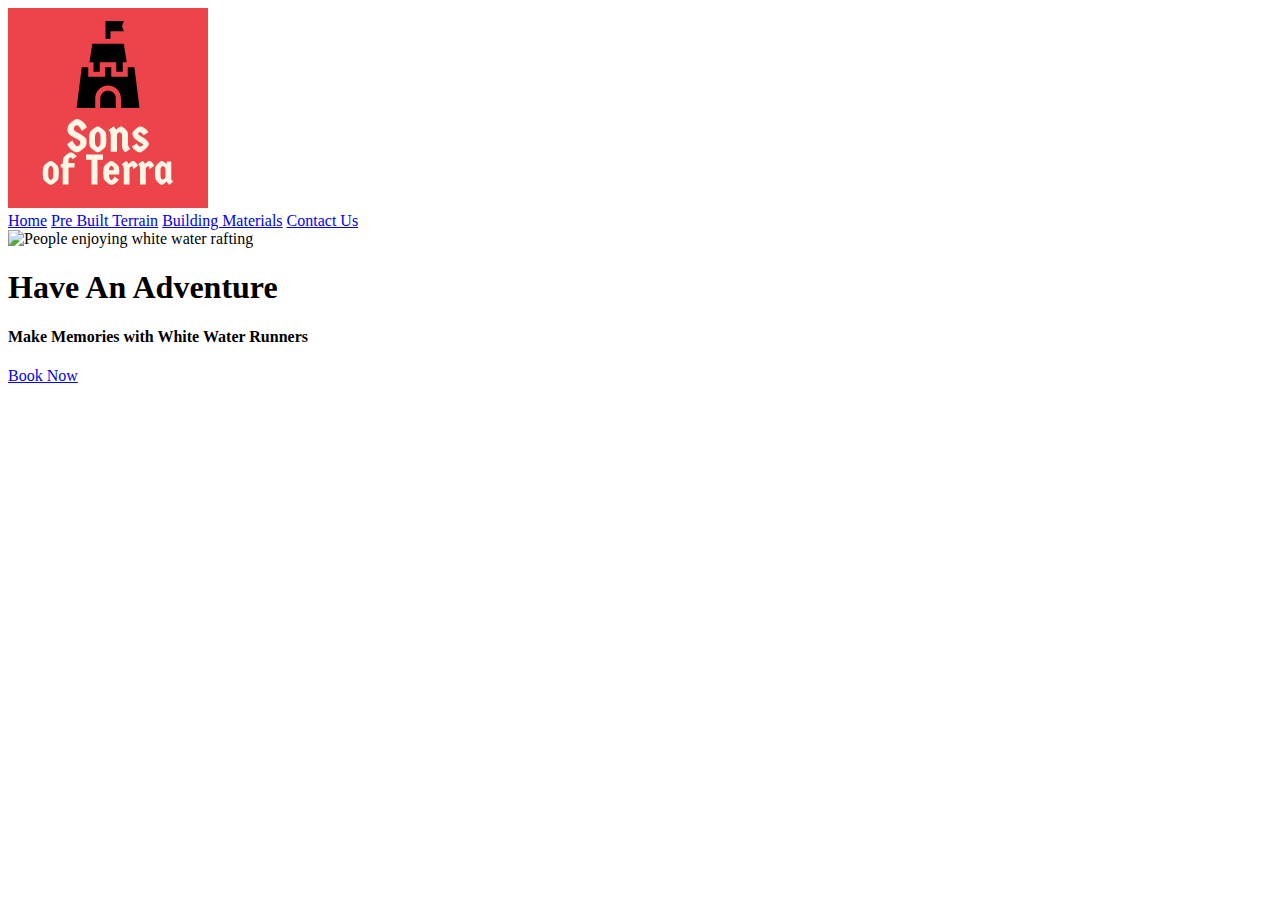
==== personal website/index.html @ 53945fc4 "Created html for contact us and personal site" ====
<!DOCTYPE html>
<html lang="en">
<head>
    <meta charset="UTF-8">
    <meta http-equiv="X-UA-Compatible" content="IE=edge">
    <meta name="viewport" content="width=device-width, initial-scale=1.0">
    <title>Sons of Terra</title>
</head>
<body>
    <div id="home content">
        <header>
            <a id="logo_link" href="index.html">
                <img class="logo" src="styles\images\logo.png" alt="Sons of Terra Logo">
            </a>
            <nav>
                <a href="index.html">Home</a>
                <a href="[#######]">Pre Built Terrain</a>
                <a href="[#######]">Building Materials</a>
                <a href="contact.html">Contact Us</a>
            </nav>
        </header>
        <div class="banner" id="hero">
            <div id="hero-box">
                <img id="hero-img" src="images/hero.png" alt="People enjoying white water rafting">
            </div>
            <section id="hero-msg">
                <h1 class="home-title">Have An Adventure</h1>
                <h4>Make Memories with White Water Runners</h4>
                <div class="button-box">
                    <a class="book" href="contactus.html">Book Now</a>
                </div>
            </section>
        </div>
    </div>
</body>
</html>
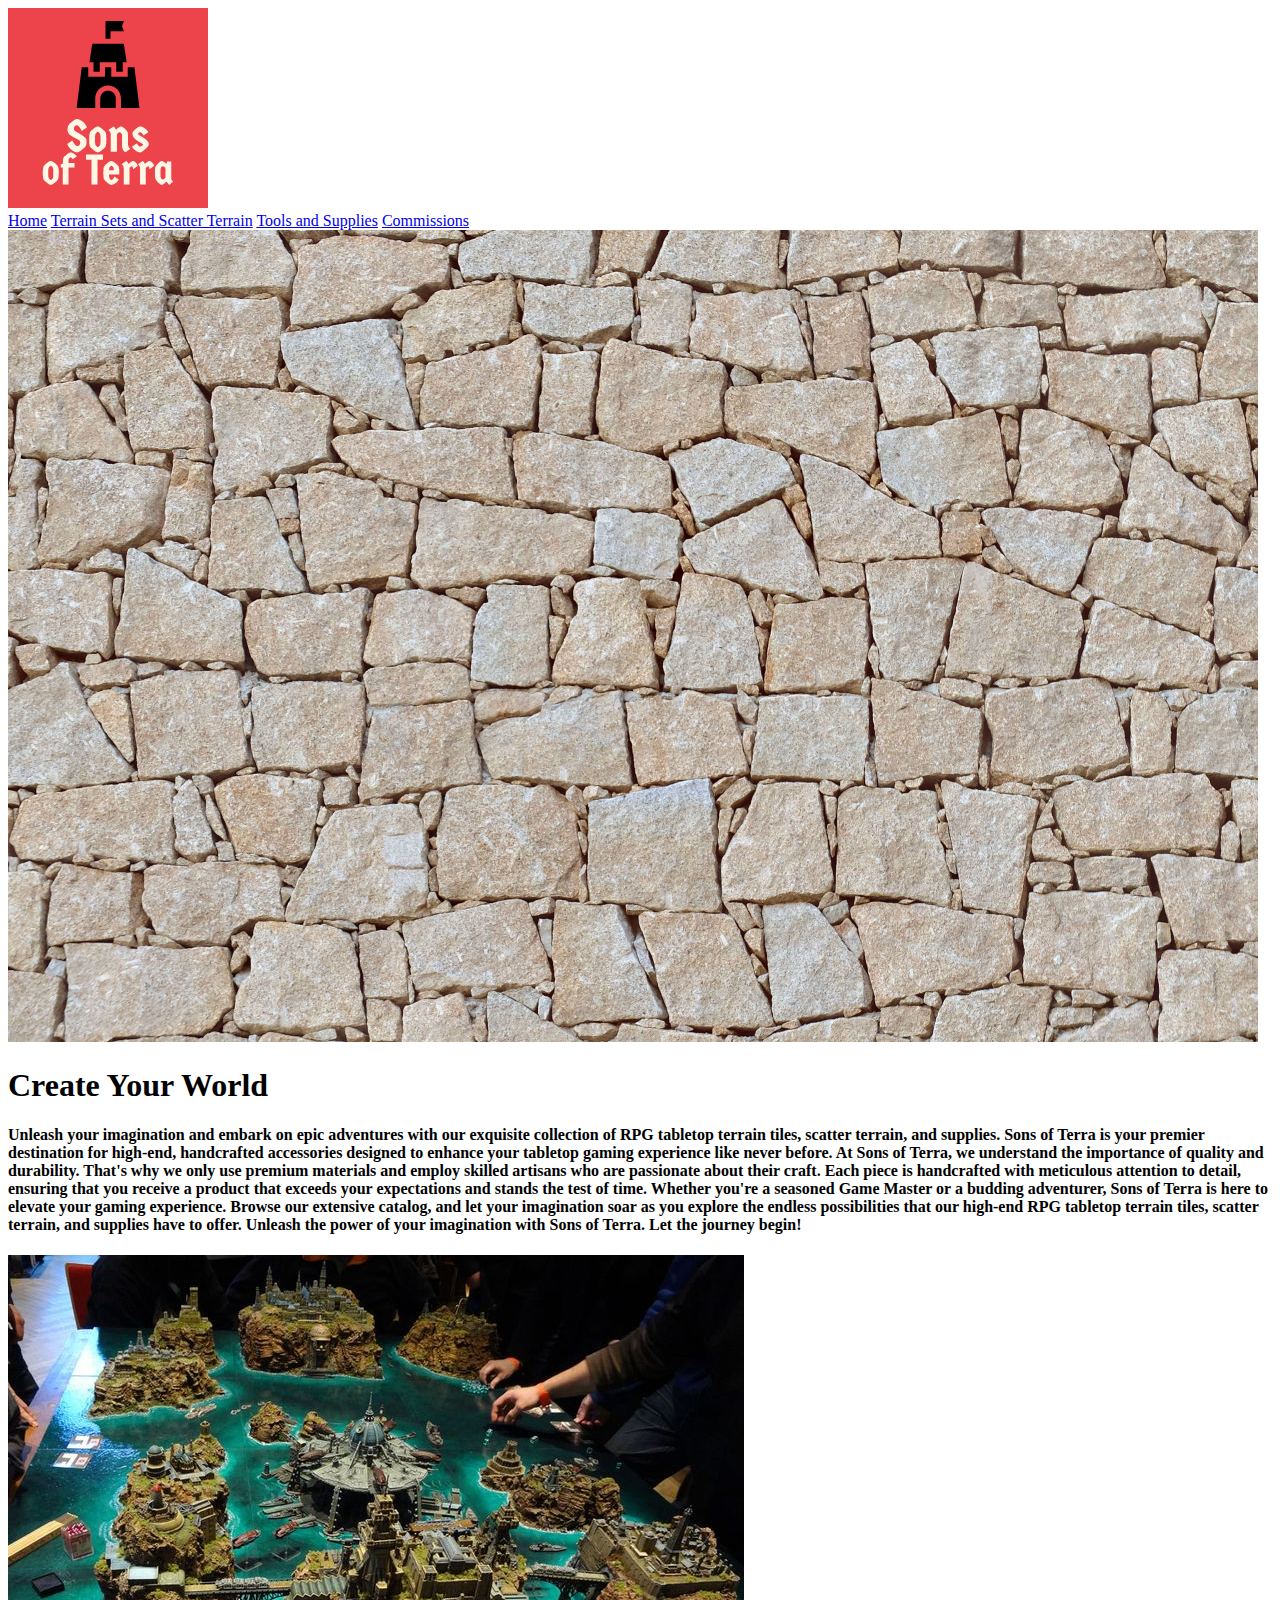
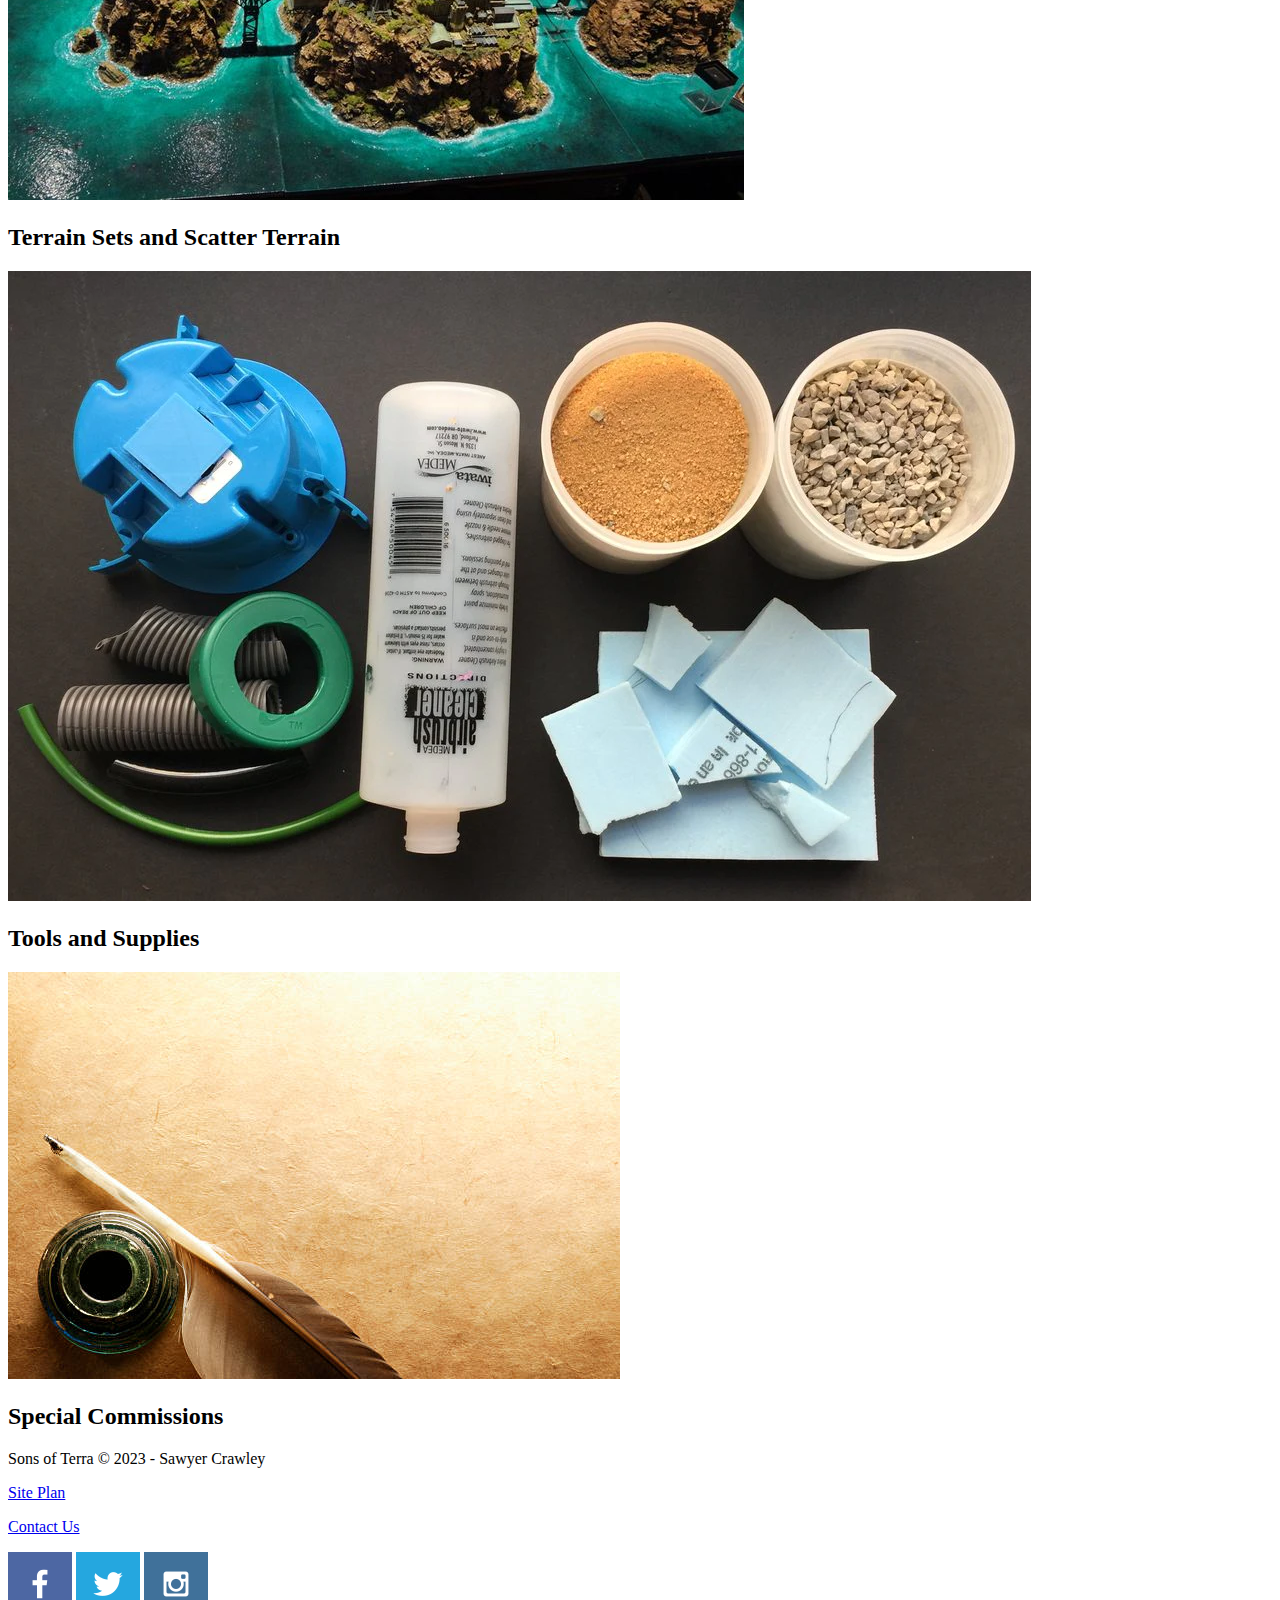
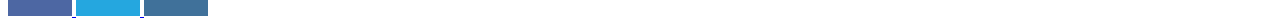
==== commit 073fd3bb: "Finished html for home page and added contact us" ====
--- a/personal website/index.html
+++ b/personal website/index.html
@@ -14,23 +14,58 @@
             </a>
             <nav>
                 <a href="index.html">Home</a>
-                <a href="[#######]">Pre Built Terrain</a>
-                <a href="[#######]">Building Materials</a>
-                <a href="contact.html">Contact Us</a>
+                <a href="[#######]">Terrain Sets and Scatter Terrain</a>
+                <a href="[#######]">Tools and Supplies</a>
+                <a href="contactus.html">Commissions</a>
             </nav>
         </header>
         <div class="banner" id="hero">
             <div id="hero-box">
-                <img id="hero-img" src="images/hero.png" alt="People enjoying white water rafting">
+                <img id="hero-img" src="styles\images\dry-stone-wall.jpg" alt="Dry stone wall">
             </div>
             <section id="hero-msg">
-                <h1 class="home-title">Have An Adventure</h1>
-                <h4>Make Memories with White Water Runners</h4>
-                <div class="button-box">
-                    <a class="book" href="contactus.html">Book Now</a>
+                <h1 class="home-title">Create Your World</h1>
+                <h4>Unleash your imagination and embark on epic adventures with our exquisite collection of RPG tabletop terrain tiles, 
+                    scatter terrain, and supplies. Sons of Terra is your premier destination for high-end, handcrafted accessories designed 
+                    to enhance your tabletop gaming experience like never before. At Sons of Terra, we understand the importance of quality 
+                    and durability. That's why we only use premium materials and employ skilled artisans who are passionate about their craft. 
+                    Each piece is handcrafted with meticulous attention to detail, ensuring that you receive a product that exceeds your 
+                    expectations and stands the test of time. Whether you're a seasoned Game Master or a budding adventurer, Sons of Terra 
+                    is here to elevate your gaming experience. Browse our extensive catalog, and let your imagination soar as you explore the 
+                    endless possibilities that our high-end RPG tabletop terrain tiles, scatter terrain, and supplies have to offer. Unleash 
+                    the power of your imagination with Sons of Terra. Let the journey begin! </h4>
                 </div>
             </section>
         </div>
+        <main>
+            <section class="pre built terrain-card">
+                <img class="card-img" src="styles\images\terrain-set-card.jpg" alt="modular island terrain">
+                <h2>Terrain Sets and Scatter Terrain</h2>
+            </section>
+            <section class="building materials-card">
+                <img class="card-img" src="styles\images\materials-01_1024x1024_8230cc38-373c-4db0-9606-cc7079168738.webp" alt="craft supplies">
+                <h2>Tools and Supplies</h2>
+            </section>
+            <section class="commission-card">
+                <img class="card-img" src="styles\images\quill and paper.jpg" alt="quill and ink">
+                <h2>Special Commissions</h2>
+        </main>
+        <footer>
+            <p>Sons of Terra &copy; 2023 - Sawyer Crawley</p>
+            <p><a href="personal-site-plan.html">Site Plan</a></p>
+            <p><a href="contactus.html">Contact Us</a></p>
+            <div class="social">
+                <a href="https://facebook.com" target="blank">
+                    <img src="styles/images/facebook.png" alt="facebook icon">
+                </a>
+                <a href="https://twitter.com" target="blank">
+                    <img src="styles/images/twitter.png" alt="twitter icon">
+                </a>
+                <a href="https://instagram.com" target="blank">
+                    <img src="styles/images/instagram.png" alt="instagram icon">
+                </a>
+            </div>
+        </footer>
     </div>
 </body>
 </html>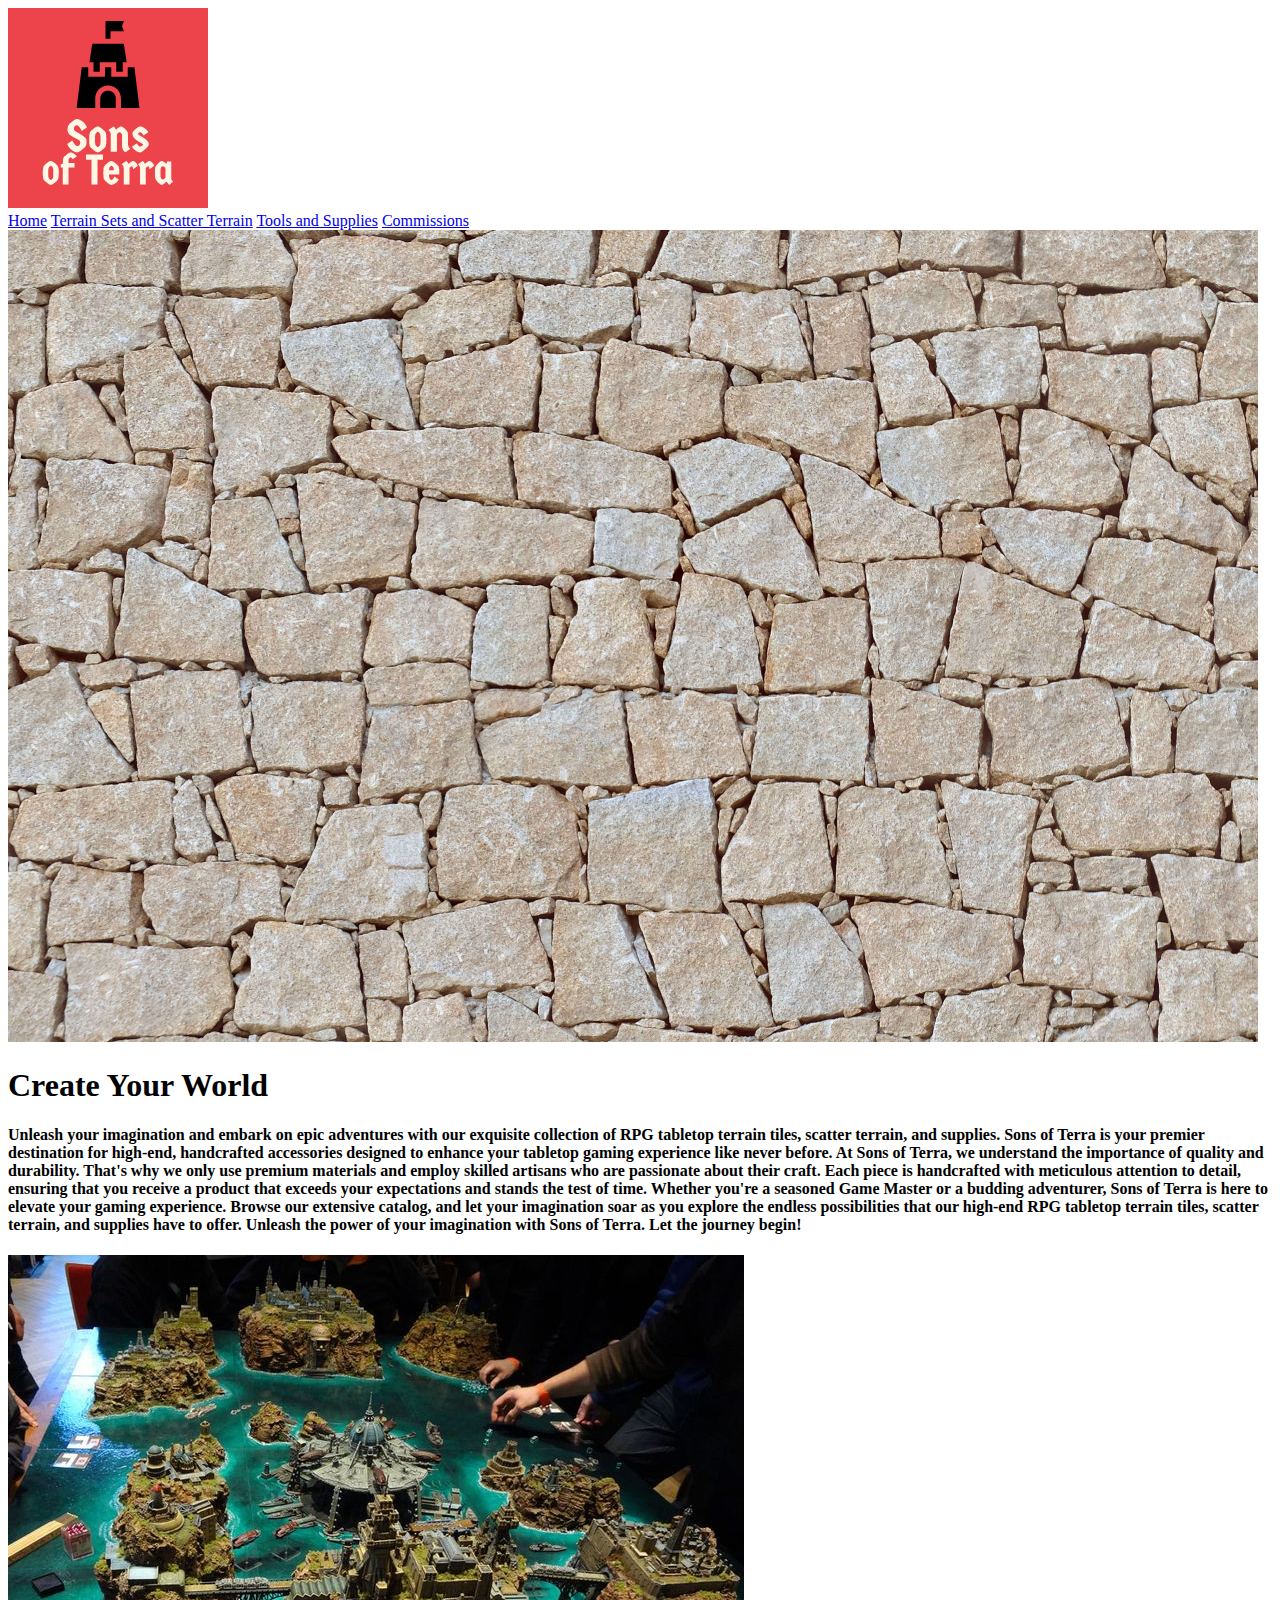
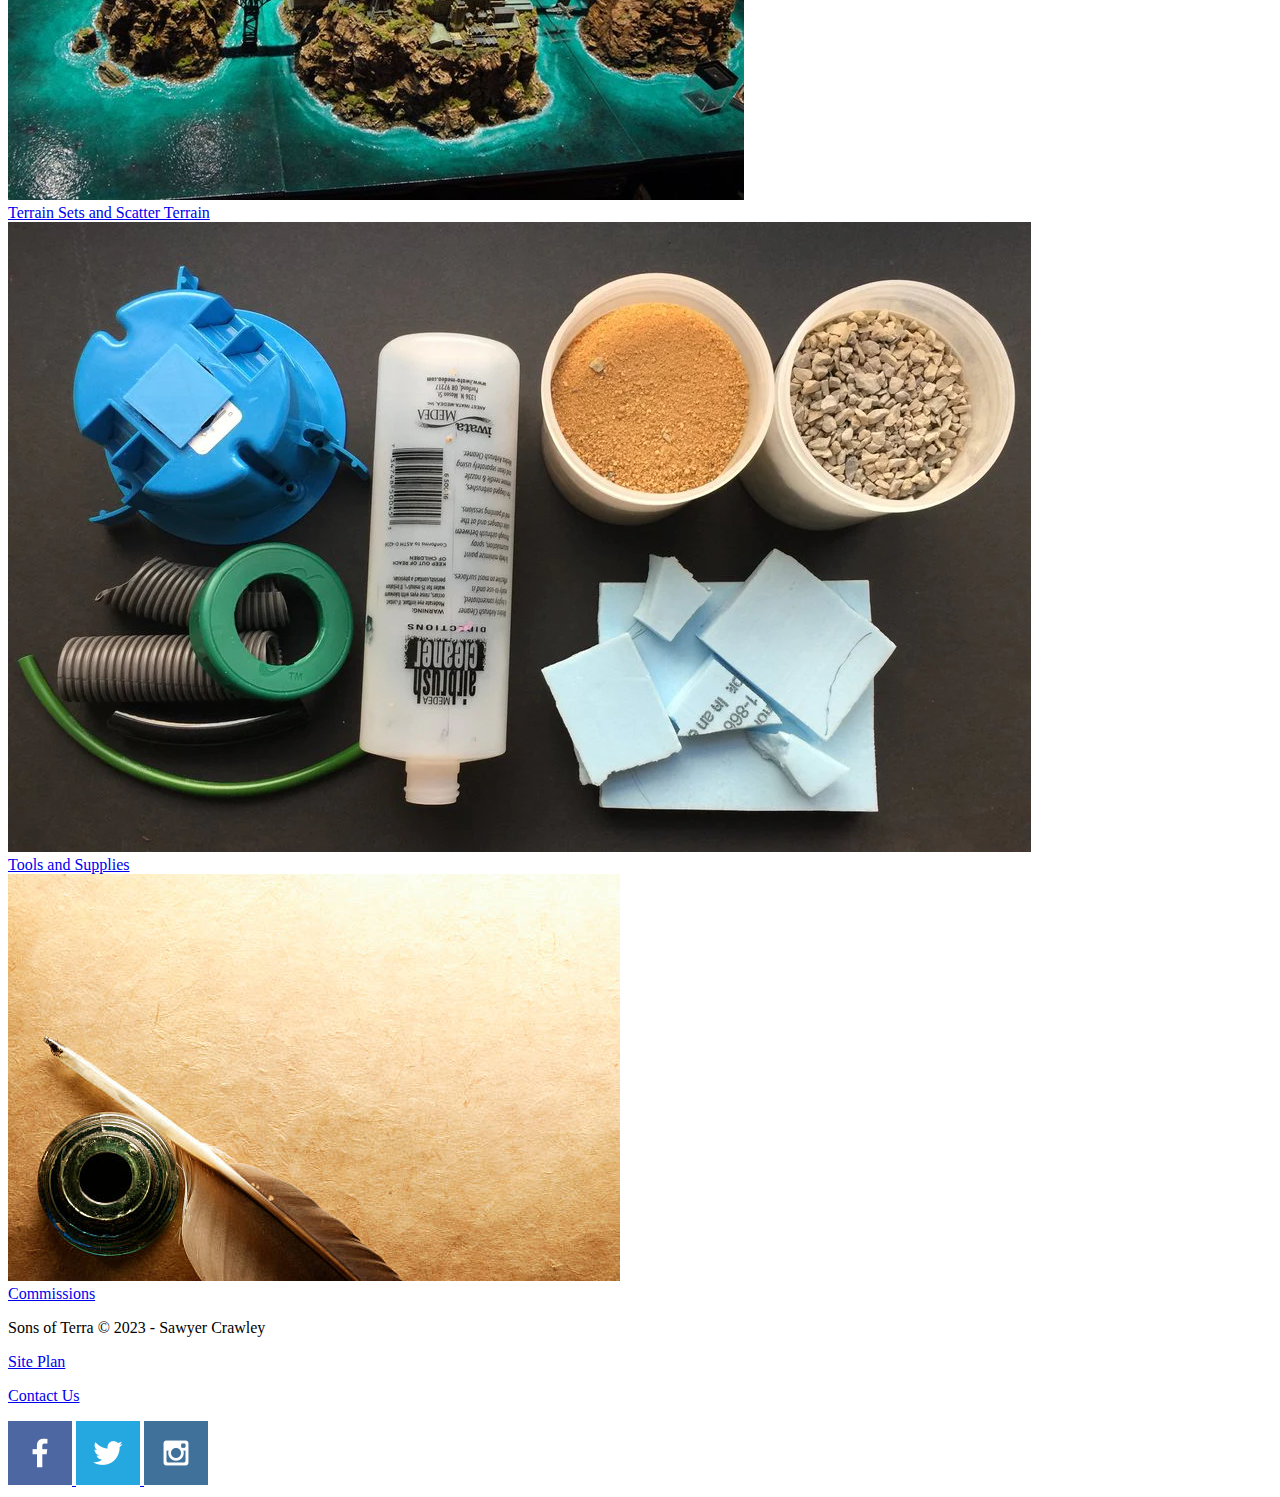
==== commit 555c6c8f: "card images now include hyperlinks" ====
--- a/personal website/index.html
+++ b/personal website/index.html
@@ -40,15 +40,21 @@
         <main>
             <section class="pre built terrain-card">
                 <img class="card-img" src="styles\images\terrain-set-card.jpg" alt="modular island terrain">
-                <h2>Terrain Sets and Scatter Terrain</h2>
+                <nav>
+                    <a href="[#######]">Terrain Sets and Scatter Terrain</a>
+                </nav>
             </section>
             <section class="building materials-card">
                 <img class="card-img" src="styles\images\materials-01_1024x1024_8230cc38-373c-4db0-9606-cc7079168738.webp" alt="craft supplies">
-                <h2>Tools and Supplies</h2>
+                <nav>
+                    <a href="[#######]">Tools and Supplies</a>
+                </nav>
             </section>
             <section class="commission-card">
                 <img class="card-img" src="styles\images\quill and paper.jpg" alt="quill and ink">
-                <h2>Special Commissions</h2>
+                <nav>
+                    <a href="contactus.html">Commissions</a>
+                </nav>
         </main>
         <footer>
             <p>Sons of Terra &copy; 2023 - Sawyer Crawley</p>
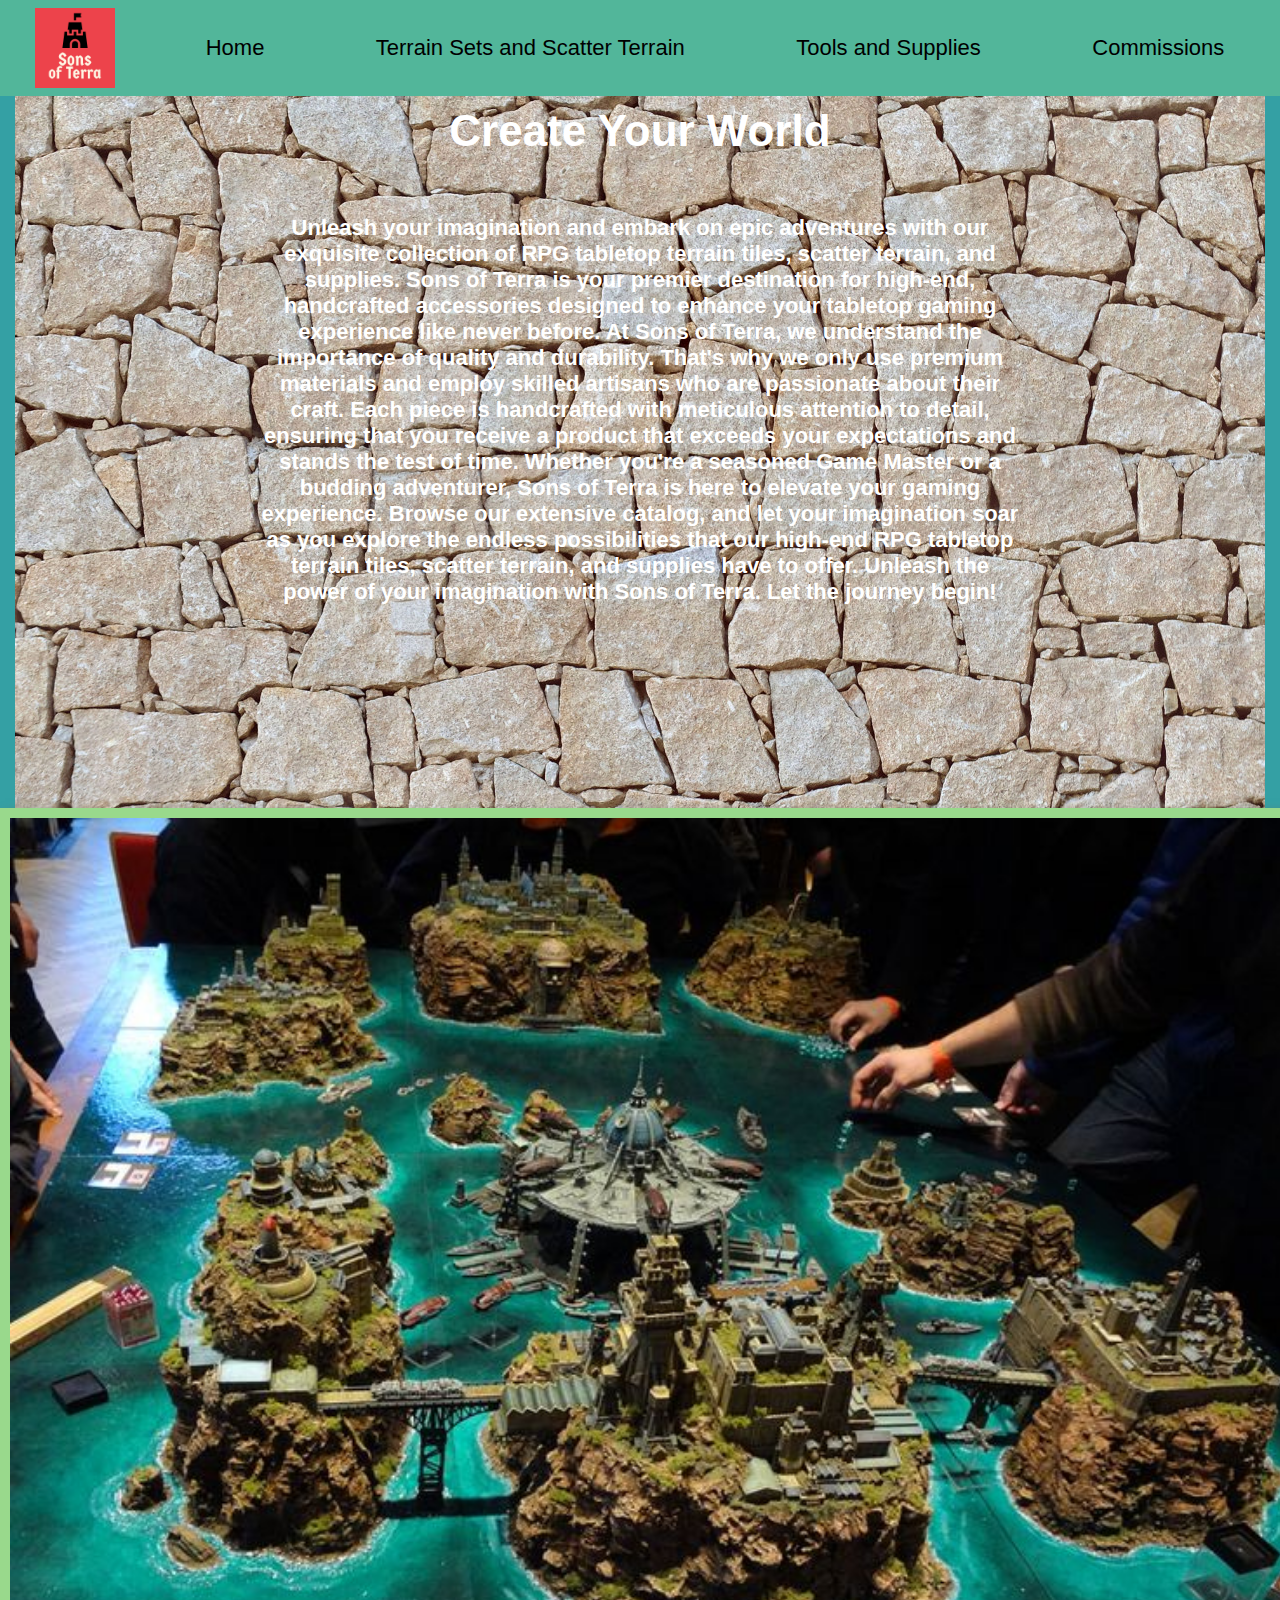
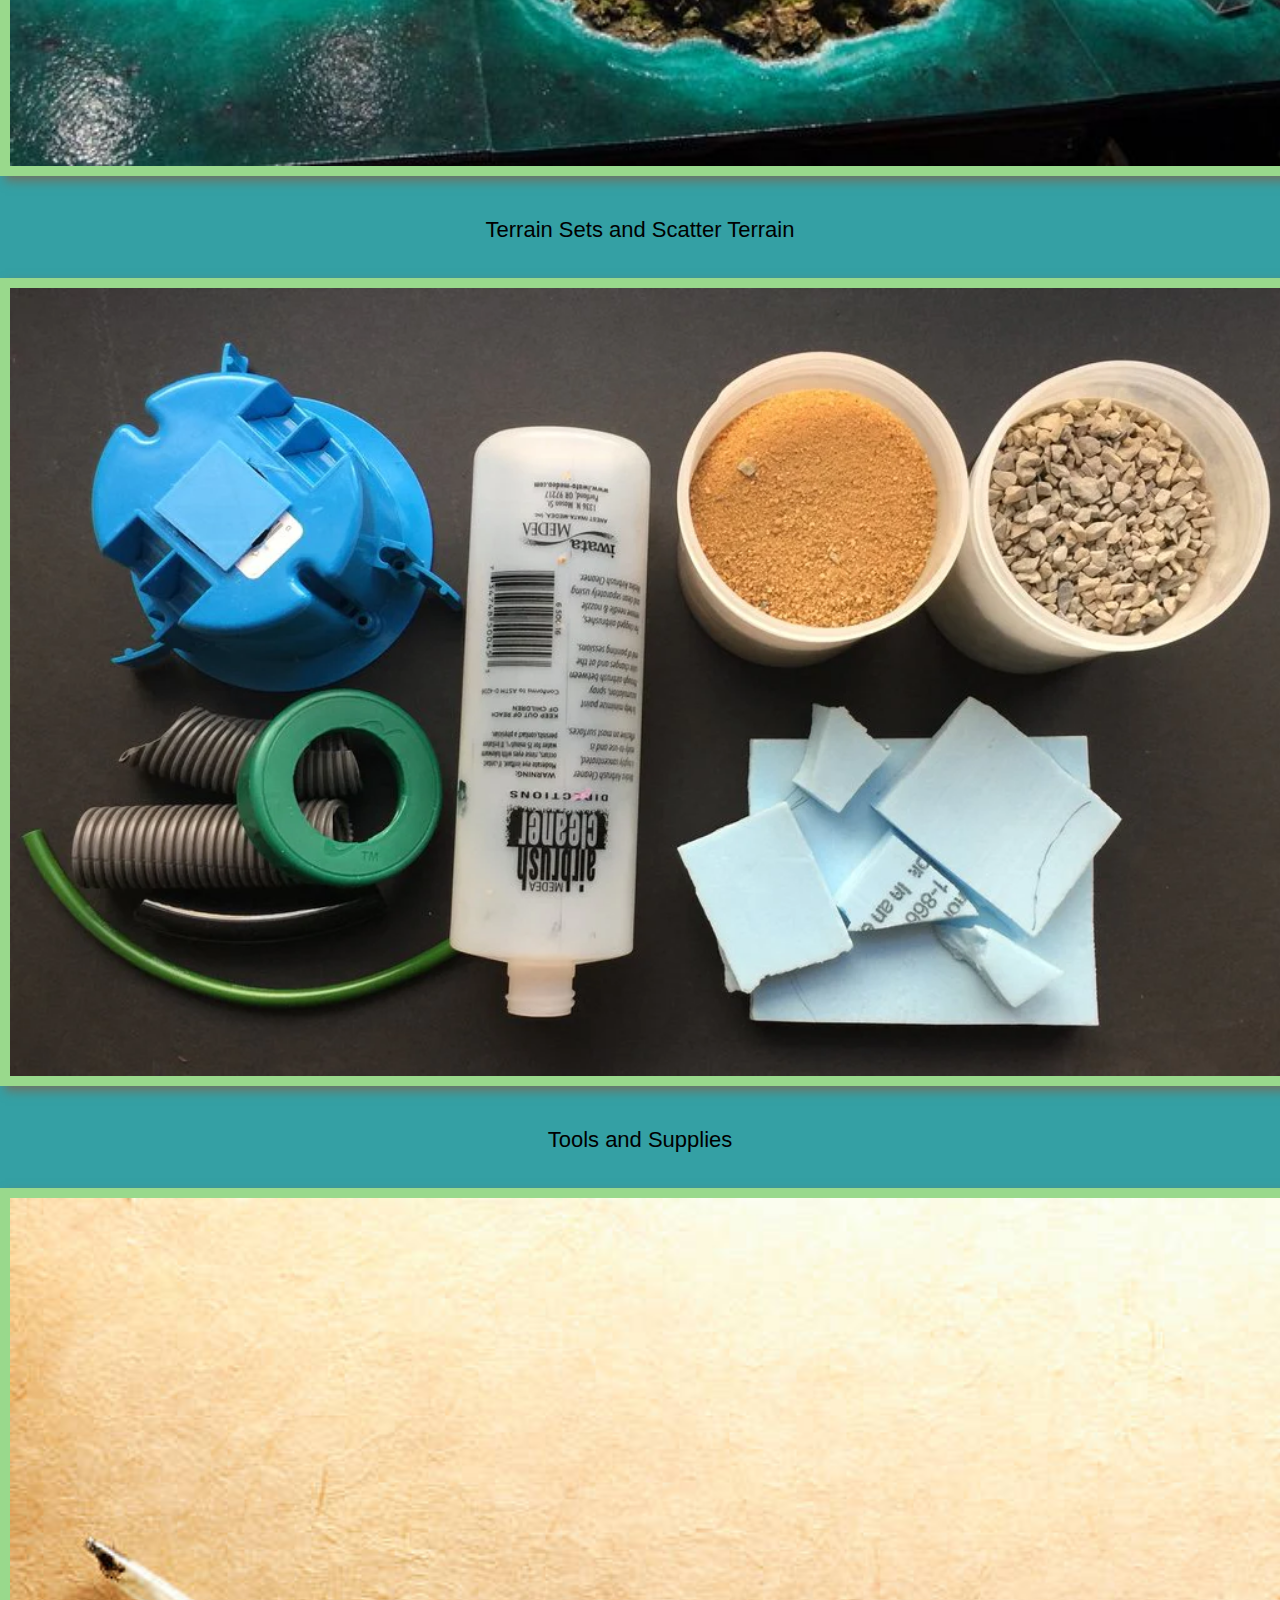
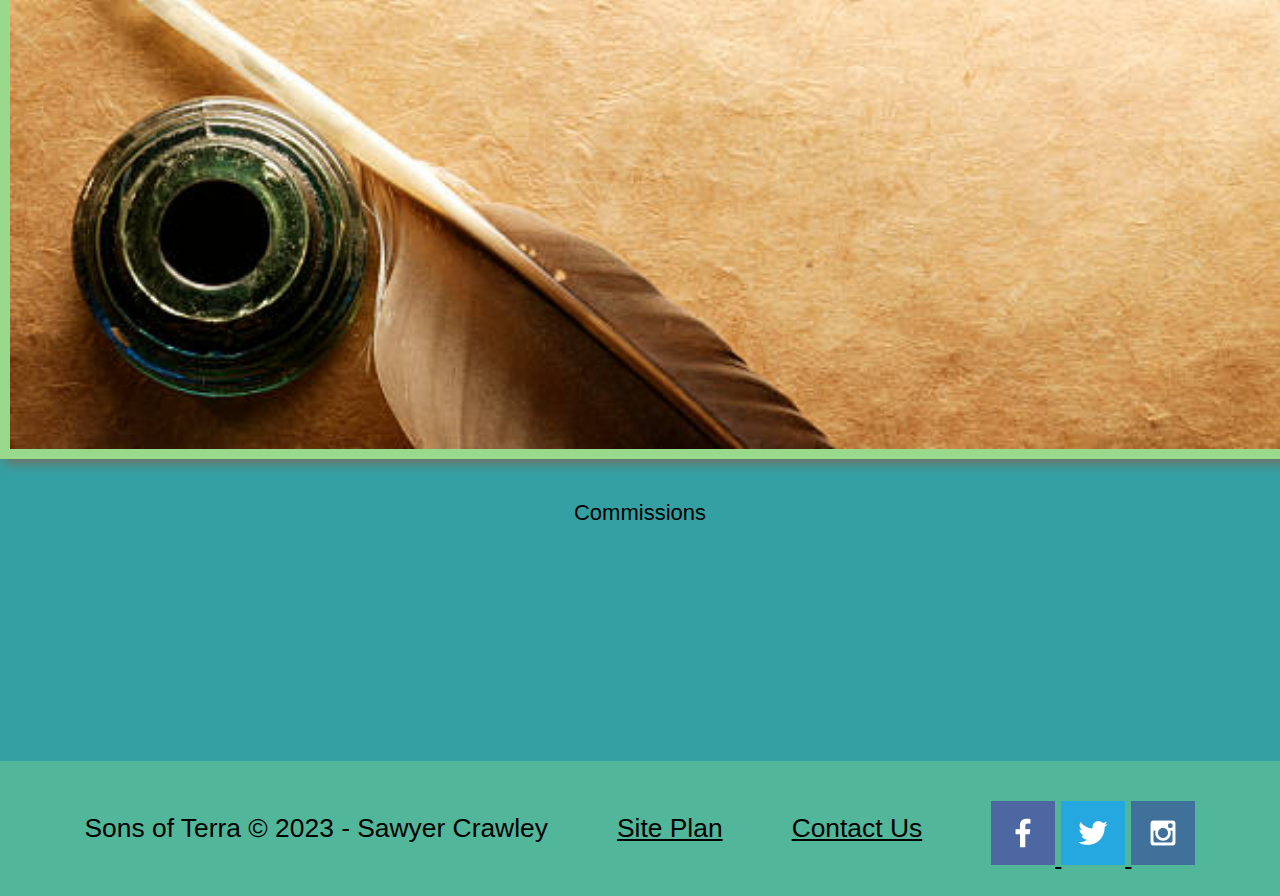
==== commit 3743d618: "began work on personal homepage css" ====
--- a/personal website/index.html
+++ b/personal website/index.html
@@ -1,29 +1,30 @@
 <!DOCTYPE html>
 <html lang="en">
 <head>
+    <link rel="stylesheet" href="styles\personal-site.css">
     <meta charset="UTF-8">
     <meta http-equiv="X-UA-Compatible" content="IE=edge">
     <meta name="viewport" content="width=device-width, initial-scale=1.0">
-    <title>Sons of Terra</title>
+    <title>Sons of Terra | Home</title>
 </head>
 <body>
-    <div id="home content">
+    <div id="home_content">
         <header>
             <a id="logo_link" href="index.html">
-                <img class="logo" src="styles\images\logo.png" alt="Sons of Terra Logo">
+                <img class="logo" src="styles/images/logo.png" alt="Sons of Terra Logo">
             </a>
             <nav>
                 <a href="index.html">Home</a>
-                <a href="[#######]">Terrain Sets and Scatter Terrain</a>
-                <a href="[#######]">Tools and Supplies</a>
+                <a href="terrain_sets.html">Terrain Sets and Scatter Terrain</a>
+                <a href="supplies.html">Tools and Supplies</a>
                 <a href="contactus.html">Commissions</a>
             </nav>
         </header>
         <div class="banner" id="hero">
             <div id="hero-box">
-                <img id="hero-img" src="styles\images\dry-stone-wall.jpg" alt="Dry stone wall">
+                <img id="hero-img" src="styles/images/dry-stone-wall.jpg" alt="Dry stone wall">
             </div>
-            <section id="hero-msg">
+            <div id="hero-msg">
                 <h1 class="home-title">Create Your World</h1>
                 <h4>Unleash your imagination and embark on epic adventures with our exquisite collection of RPG tabletop terrain tiles, 
                     scatter terrain, and supplies. Sons of Terra is your premier destination for high-end, handcrafted accessories designed 
@@ -35,26 +36,26 @@
                     endless possibilities that our high-end RPG tabletop terrain tiles, scatter terrain, and supplies have to offer. Unleash 
                     the power of your imagination with Sons of Terra. Let the journey begin! </h4>
                 </div>
-            </section>
         </div>
         <main>
-            <section class="pre built terrain-card">
-                <img class="card-img" src="styles\images\terrain-set-card.jpg" alt="modular island terrain">
+            <div class="pre built terrain-card">
+                <img class="card-img" src="styles/images/terrain-set-card.jpg" alt="modular island terrain">
                 <nav>
-                    <a href="[#######]">Terrain Sets and Scatter Terrain</a>
+                    <a href="terrain_sets.html">Terrain Sets and Scatter Terrain</a>
                 </nav>
-            </section>
-            <section class="building materials-card">
-                <img class="card-img" src="styles\images\materials-01_1024x1024_8230cc38-373c-4db0-9606-cc7079168738.webp" alt="craft supplies">
+            </div>
+            <div class="building materials-card">
+                <img class="card-img" src="styles/images/materials-01_1024x1024_8230cc38-373c-4db0-9606-cc7079168738.webp" alt="craft supplies">
                 <nav>
-                    <a href="[#######]">Tools and Supplies</a>
+                    <a href="supplies.html">Tools and Supplies</a>
                 </nav>
-            </section>
-            <section class="commission-card">
-                <img class="card-img" src="styles\images\quill and paper.jpg" alt="quill and ink">
+            </div>
+            <div class="commission-card">
+                <img class="card-img" src="styles/images/quill_and_paper.jpg" alt="quill and ink">
                 <nav>
                     <a href="contactus.html">Commissions</a>
                 </nav>
+            </div>
         </main>
         <footer>
             <p>Sons of Terra &copy; 2023 - Sawyer Crawley</p>
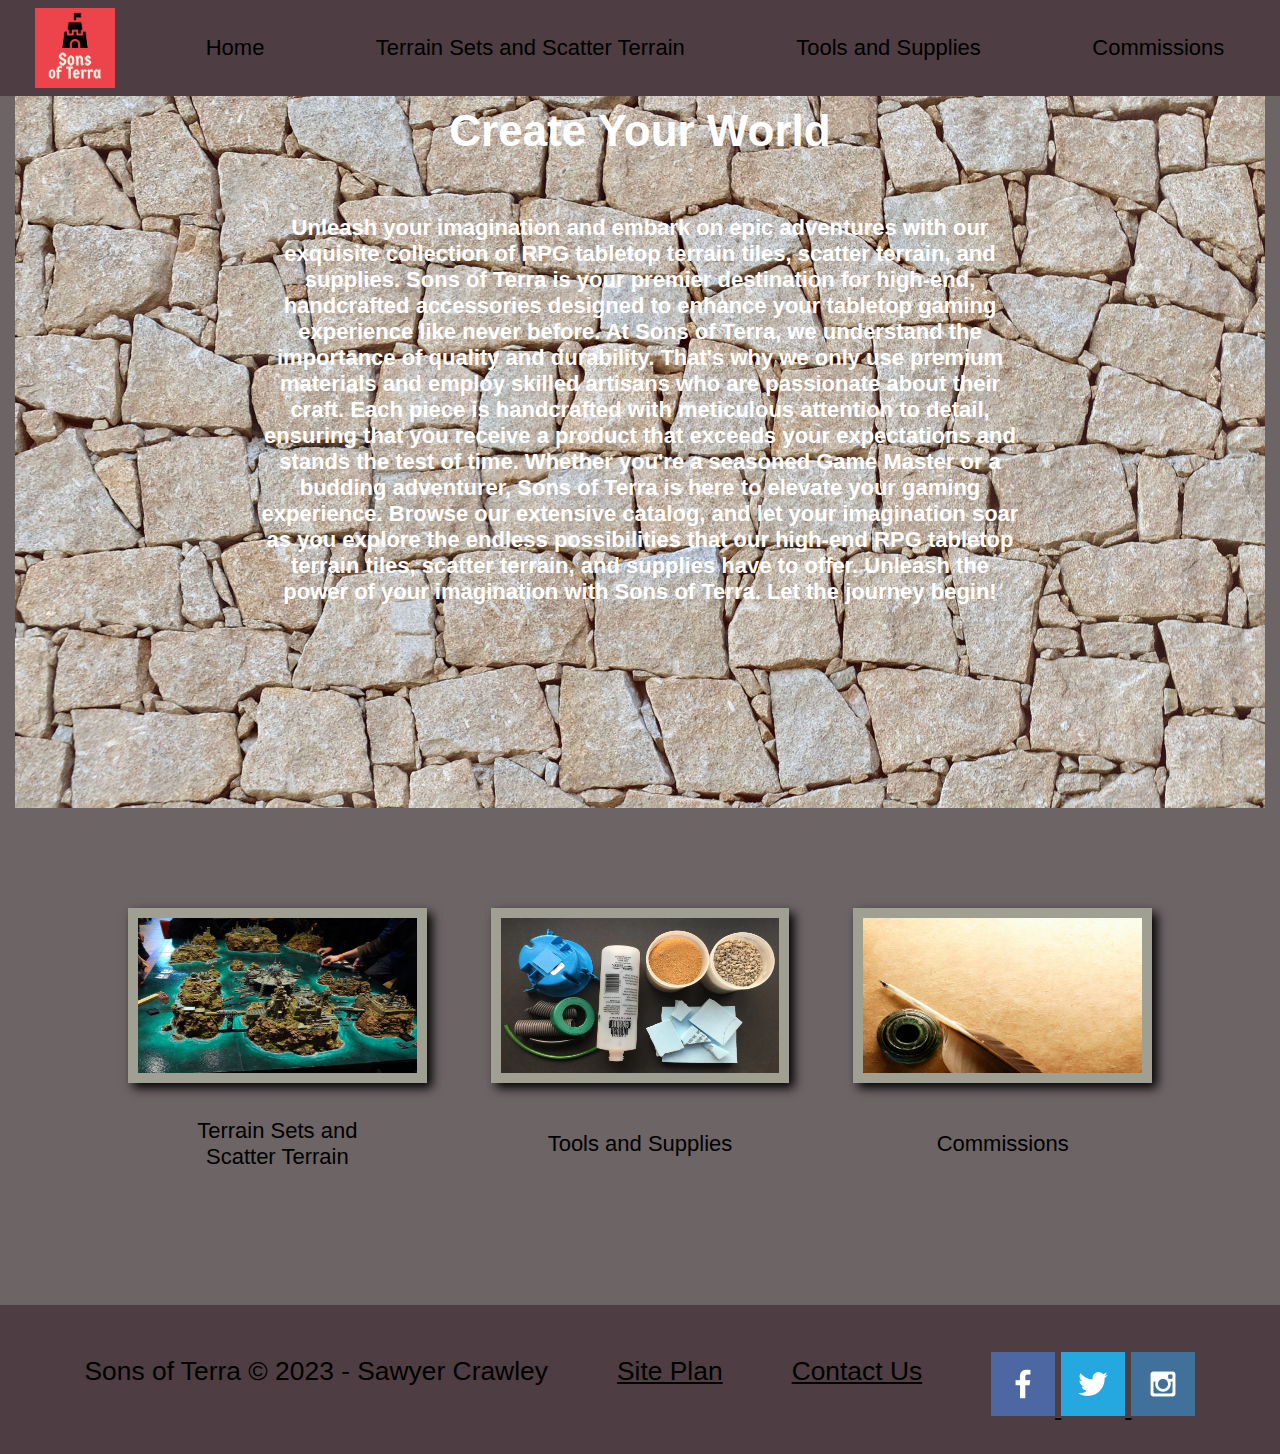
==== commit c4446458: "finished css for personal homepage" ====
--- a/personal website/index.html
+++ b/personal website/index.html
@@ -38,20 +38,20 @@
                 </div>
         </div>
         <main>
-            <div class="pre built terrain-card">
-                <img class="card-img" src="styles/images/terrain-set-card.jpg" alt="modular island terrain">
+            <div class="pre-built-terrain-card">
+                <img class="card-img" src="styles/images/terrain-set-card.jpg" width="230" height="175" alt="modular island terrain">
                 <nav>
                     <a href="terrain_sets.html">Terrain Sets and Scatter Terrain</a>
                 </nav>
             </div>
-            <div class="building materials-card">
-                <img class="card-img" src="styles/images/materials-01_1024x1024_8230cc38-373c-4db0-9606-cc7079168738.webp" alt="craft supplies">
+            <div class="building-materials-card">
+                <img class="card-img" src="styles/images/materials-01_1024x1024_8230cc38-373c-4db0-9606-cc7079168738.webp" width="230" height="175" alt="craft supplies">
                 <nav>
                     <a href="supplies.html">Tools and Supplies</a>
                 </nav>
             </div>
             <div class="commission-card">
-                <img class="card-img" src="styles/images/quill_and_paper.jpg" alt="quill and ink">
+                <img class="card-img" src="styles/images/quill_and_paper.jpg" width="230" height="175" alt="quill and ink">
                 <nav>
                     <a href="contactus.html">Commissions</a>
                 </nav>
